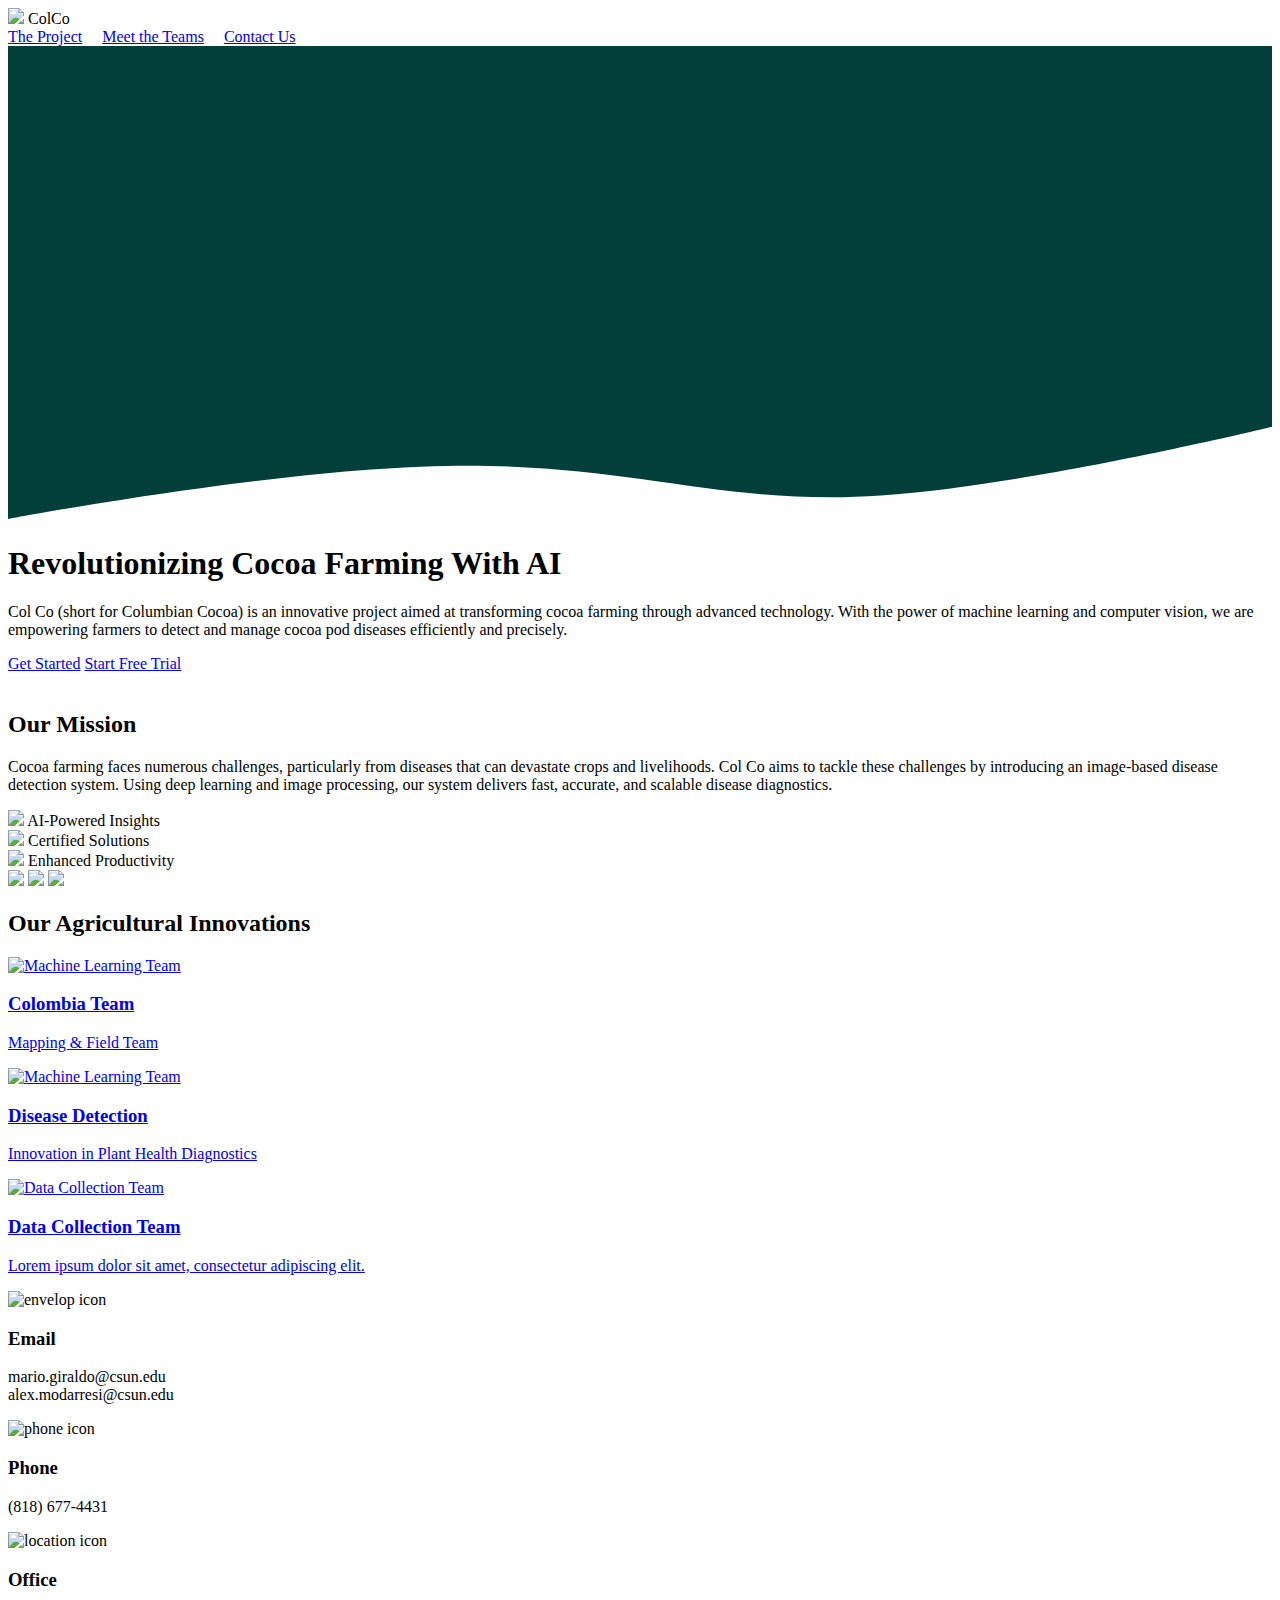
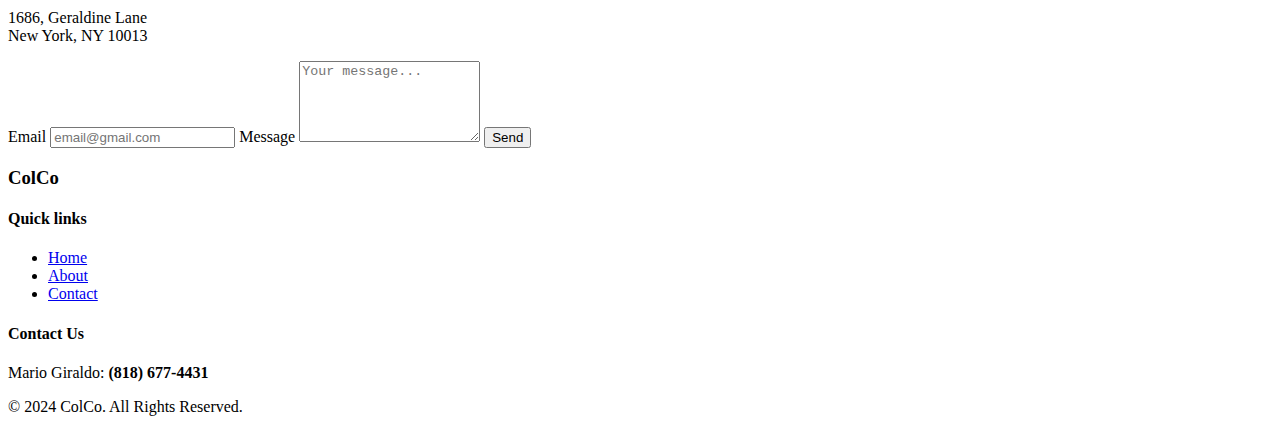
==== index.html @ aad32c88 "Add files via upload" ====
<!DOCTYPE html>
<!--html hides data from page-->
<html lang="en">
  <head>
    <meta charset="UTF-8" />
    <meta http-equiv="X_UA_Compartible" content="IE=edge" />
    <meta name="viewport" content="width=device-width, initial-scale=1.0" />
    <title>Home Page</title>
    <!-- Link To CSS-->
    <link rel="stylesheet" href="css/style.css" />
    <link rel="stylesheet" href="css/hero.css">
    <link rel="stylesheet" href="css/nav.css">
  </head>
  <!--Whatever we see on the Page-->
  <body>
    <header class="navbar">
      <nav>
        <div class="logo">
          <img src="image/colco_icon.png" />
          <span>ColCo</span>
        </div>
        <ul
          style="
            display: flex;
            list-style: none;
            gap: 20px;
            margin: 0;
            padding: 0;
          "
        >
          <li><a href="index.html">The Project</a></li>
          <li><a href="teams.html">Meet the Teams</a></li>
          <li><a href="index.html#contact-section" class="contact-btn">Contact Us</a></li>
        </ul>
      </nav>
    </header>
    <section class="hero">
      <!-- Curvy background -->
      <svg class='svg' viewBox="0 0 1440 539" xmlns="http://www.w3.org/2000/svg">
          <path fill-rule="evenodd" clip-rule="evenodd" d="M-1 539C-1 539 309.631 479.916 511.172 478.137C712.713 476.358 817.305 524.355 994.45 512.182C1171.59 500.01 1451 431.149 1451 431.149V0H-1V539Z" fill="#023F3A"/>
      </svg>
      
      <div class="float-text">
        <h1>Revolutionizing Cocoa Farming With AI</h1>
          <p>Col Co (short for Columbian Cocoa) is an innovative project aimed at
            transforming cocoa farming through advanced technology. With the power
            of machine learning and computer vision, we are empowering farmers to
            detect and manage cocoa pod diseases efficiently and precisely.
          </p>
          <div class="buttons">
            <a href="#" class="btn get-started">Get Started</a>
            <a href="#" class="btn start-trail">Start Free Trial</a>
          </div>
      </div>
  </section>
  
    <section class="image-section">
      <img src="image/cocoa_pods.png" alt="">
    </section>    

    <!-- Our Mission -->
    <section class="mission-section">
      <div class="mission-text">
        <h2>Our Mission</h2>
        <p>
          Cocoa farming faces numerous challenges, particularly from diseases
          that can devastate crops and livelihoods. Col Co aims to tackle these
          challenges by introducing an image-based disease detection system.
          Using deep learning and image processing, our system delivers fast,
          accurate, and scalable disease diagnostics.
        </p>
        <!-- Icons Section -->
        <div class="icons-section">
          <div class="icon">
            <img src="image/ai-insights.png" />
            <span>AI-Powered Insights</span>
          </div>
          <div class="icon">
            <img src="image/certified-solutions.png" />
            <span>Certified Solutions</span>
          </div>
          <div class="icon">
            <img src="image/productivity.png" />
            <span>Enhanced Productivity</span>
          </div>
        </div>
      </div>
      <!-- Right Side: Images -->
      <div class="mission-images">
        <img src="image/plants.jpg" />
        <img src="image/cocoa_pods.jpg" />
        <img src="image/bowl_of_cocoa.jpg" />
      </div>
    </section>

    <!-- Meet the Team Section -->
    <section class="team-section">
      <h2>Our Agricultural Innovations</h2>
      <div class="team-container">
        <!-- Card 1 -->
        <a href="#" class="team-card">
          <img src="image/cocoa_plant.jpg" alt="Machine Learning Team" />
          <div class="overlay-text">
            <h3>Colombia Team</h3>
            <p>Mapping & Field Team</p>
          </div>
        </a>
        <!-- Card 2 -->
        <a href="diseaseDetection.html" class="team-card">
          <img src="image/plant-ml.jpg" alt="Machine Learning Team" />
          <div class="overlay-text">
            <h3>Disease Detection</h3>
            <p>Innovation in Plant Health Diagnostics</p>
          </div>
        </a>
        <!-- Card 3 -->
        <a href="data-collection-team.html" class="team-card">
          <img src="image/sensor.jpg" alt="Data Collection Team" />
          <div class="overlay-text">
            <h3>Data Collection Team</h3>
            <p>Lorem ipsum dolor sit amet, consectetur adipiscing elit.</p>
          </div>
        </a>
      </div>
    </section>
    <body>
      <!-- Contact Section -->
      <section id="contact-section" class="contact-section">
        <div class="contact-info">
          <div class="info-item">
            <img src="image/envelop.png" alt="envelop icon">
            <h3>Email</h3>
            <p>
              mario.giraldo@csun.edu <br />
              alex.modarresi@csun.edu
            </p>
          </div>
          <div class="info-item">
            <img src="image/phone.png" alt="phone icon">
            <h3>Phone</h3>
            <p>(818) 677-4431 <br /></p>
          </div>
          <div class="info-item">
            <img src="image/location.png" alt="location icon">
            <h3>Office</h3>
            <p>1686, Geraldine Lane<br />New York, NY 10013</p>
          </div>
          <!--
          <div class="info-item">
            <img src="image/social.png" alt="social icon">
            <h3>Socials</h3>
            <div class="social-icons">
              <a href="#"><i>FB</i></a>
              <a href="#"><i>TW</i></a>
              <a href="#"><i>IG</i></a>
              <a href="#"><i>LI</i></a>
            </div>
          </div>
          -->
        </div>
        <!-- Contact Form -->
        <div class="contact-form">
          <form action="https://formsubmit.co/e4d1bc2b926a2a01c5760bdbe81fd1d4" method="post">
            <label for="email">Email</label>
            <input
              type="email"
              id="email"
              placeholder="email@gmail.com"
              required
            />
            <label for="message">Message</label>
            <textarea
              id="message"
              placeholder="Your message..."
              rows="5"
              required
            ></textarea>
            <button type="submit">Send</button>
          </form>
        </div>
      </section>

      <!-- 1st Footer Section -->
      <footer class="footer">
        <div class="footer-content">
          <h3>ColCo</h3>
          <div class="footer-links">
            <h4>Quick links</h4>
            <ul>
              <li><a href="index.html">Home</a></li>
              <li><a href="#">About</a></li>
              <li><a href="#">Contact</a></li>
              <!--<li><a href="#">Why choose us</a></li>
              <li><a href="#">Privacy Policy</a></li>-->
            </ul>
          </div>
          <!--
          <div class="footer-products">
            <h4>Products</h4>
            <ul>
              <li>...</li>
              <li>...</li>
              <li>...</li>
              <li>...</li>
              <li>...</li>
            </ul>
          </div>
          -->
          <div class="footer-contact">
            <h4>Contact Us</h4>
            <p>Mario Giraldo: <strong>(818) 677-4431</strong></p>
          </div>
          <!--
          <div class="footer-social">
            <h4>Social</h4>
            <div class="social-icons">
              <a href="#">FB</a>
              <a href="#">TW</a>
              <a href="#">IG</a>
              <a href="#">YT</a>
            </div>
          </div>
          -->
        </div>
      </footer>
      <!-- 2nd Footer Section -->
      <footer class="footer2">
        <p>&copy; 2024 ColCo. All Rights Reserved.</p>
      </footer>
    </body>

    <script>
      document
        .querySelector(".contact-btn")
        .addEventListener("click", function (e) {
          e.preventDefault(); // Prevent the default anchor behavior
          document.querySelector("#contact-section").scrollIntoView({
            behavior: "smooth",
          });
        });
    </script>
  </body>
</html>
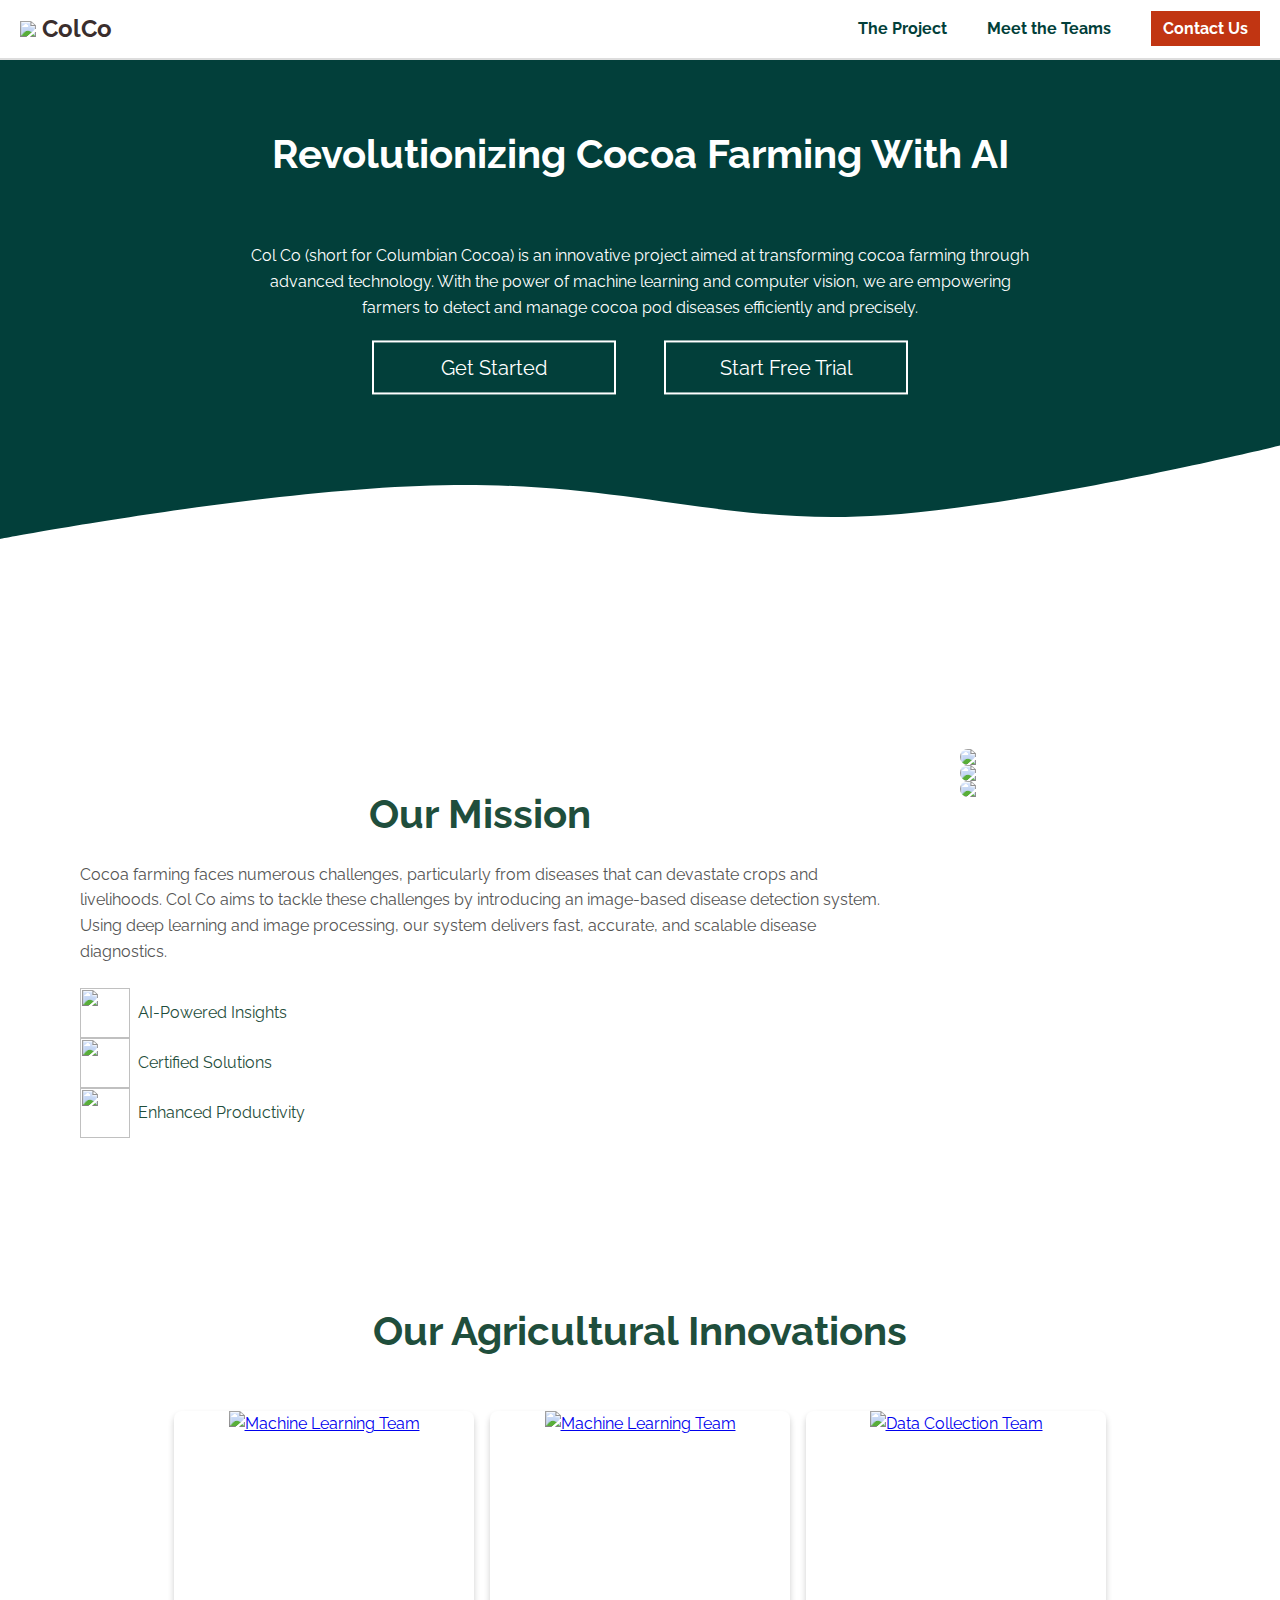
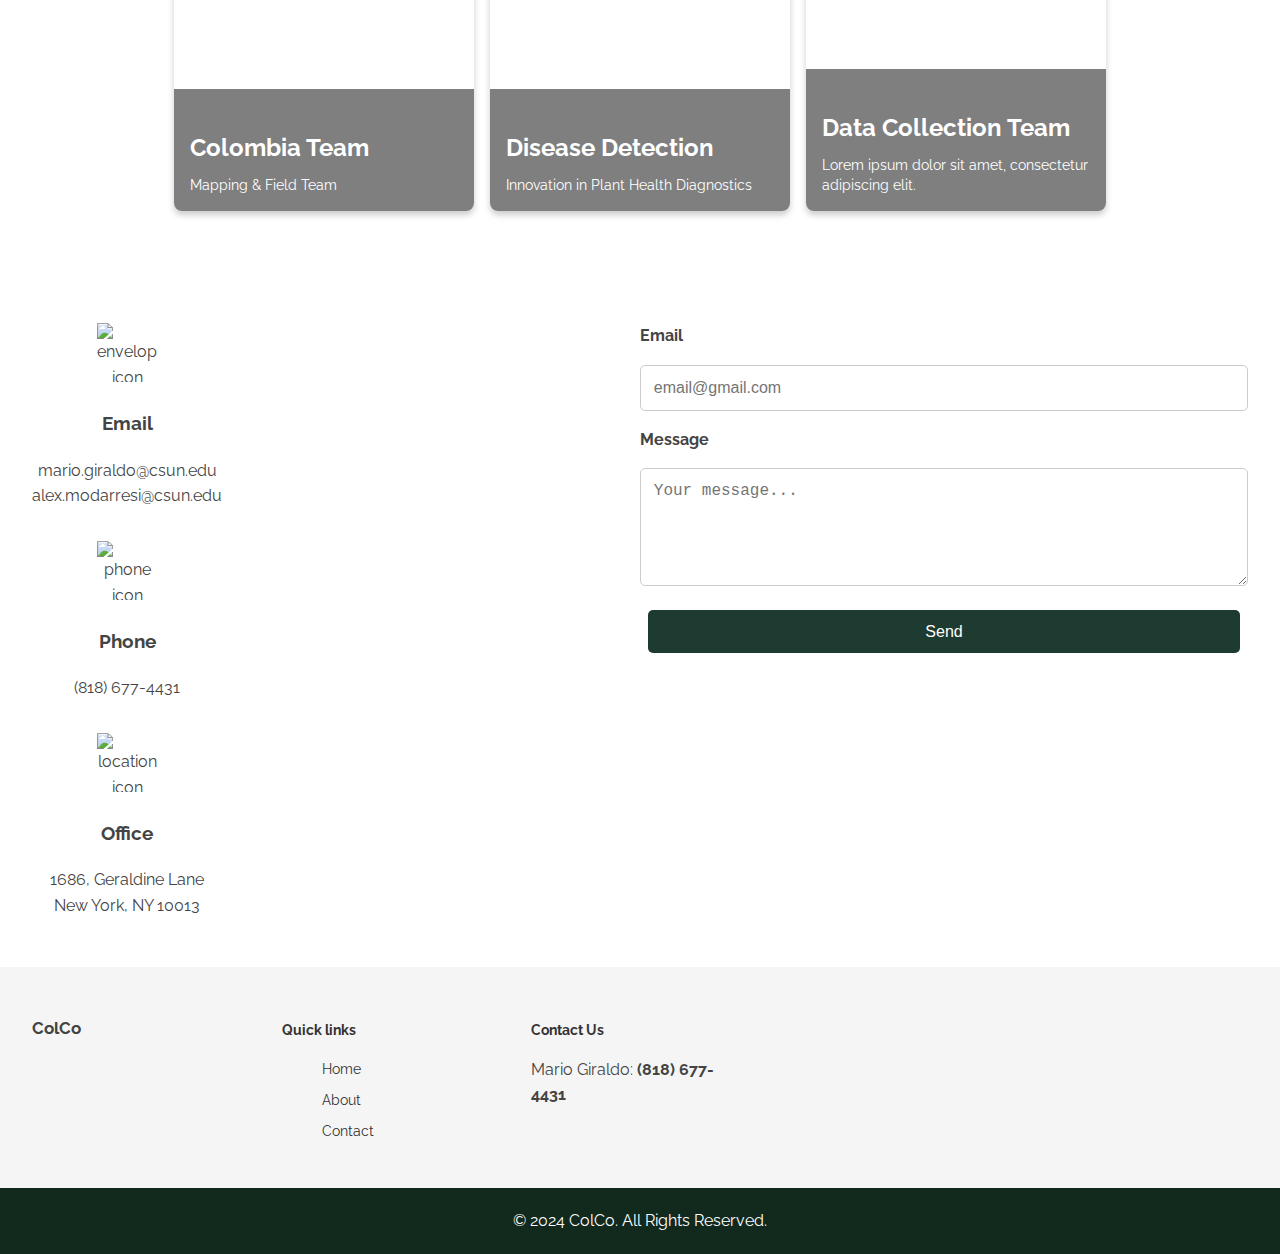
==== commit 1195974e: "updates" ====
--- a/index.html
+++ b/index.html
@@ -7,9 +7,9 @@
     <meta name="viewport" content="width=device-width, initial-scale=1.0" />
     <title>Home Page</title>
     <!-- Link To CSS-->
-    <link rel="stylesheet" href="css/style.css" />
-    <link rel="stylesheet" href="css/hero.css">
-    <link rel="stylesheet" href="css/nav.css">
+    <link rel="stylesheet" href="style.css" />
+    <link rel="stylesheet" href="hero.css">
+    <link rel="stylesheet" href="nav.css">
   </head>
   <!--Whatever we see on the Page-->
   <body>
@@ -160,17 +160,19 @@
         </div>
         <!-- Contact Form -->
         <div class="contact-form">
-          <form action="https://formsubmit.co/e4d1bc2b926a2a01c5760bdbe81fd1d4" method="post">
+          <form action="https://formsubmit.co/e4d1bc2b926a2a01c5760bdbe81fd1d4" method="POST">
             <label for="email">Email</label>
             <input
               type="email"
               id="email"
+              name="email"
               placeholder="email@gmail.com"
               required
             />
             <label for="message">Message</label>
             <textarea
               id="message"
+              name="Message"
               placeholder="Your message..."
               rows="5"
               required
--- a/style.css
+++ b/style.css
@@ -0,0 +1,568 @@
+@import url('https://fonts.googleapis.com/css2?family=Raleway:ital,wght@0,100..900;1,100..900&display=swap');
+
+html {
+  scroll-behavior: smooth;
+}
+
+
+/* Body and Overall Layout */
+body {
+  padding: 0;
+  box-sizing: border-box;
+  width: 100%;
+  font-family: "Raleway", serif;
+  margin: 0;
+  /* background-color: #023F3A; */
+  color: white;
+  line-height: 1.6;
+  overflow-x: hidden;
+}
+.buttons .btn {
+  display: inline-block;
+  padding: 10px 20px;
+  margin: 10px;
+  text-decoration: none;
+  font-size: 20px;
+  border: 2px solid white;
+  color: white;
+  transition: all 0.3s ease;
+  width: 200px;
+  height: 60px;
+  text-align: center;
+}
+
+.get-started {
+  background-color: transparent;
+}
+
+.start-trial {
+  background-color: transparent;
+  color: #023F3A;
+}
+
+.get-started:hover {
+  background-color: white;
+  color: #023F3A;
+}
+
+.start-trial:hover {
+  background-color: white;
+  color: #023F3A;
+}
+
+.image-section img {
+  width: 50%;
+  height: auto;
+  position: relative;
+  margin-top: -15%;
+}
+
+/* Teams Title Section */
+.team-title {
+  text-align: center;
+  padding: 60px 20px;
+  max-width: 800px;
+  margin: 0 auto;
+}
+
+.team-title h1 {
+  font-size: 48px;
+  margin-bottom: 20px;
+  line-height: 1.2;
+}
+
+/* Intro Section */
+.intro {
+  text-align: center;
+  padding: 50px 20px; /* Reduce padding */
+  max-width: 800px;
+  margin: 0 auto;
+  background-color: #023F3A;
+}
+
+.intro h1 {
+  
+  font-size: 48px;
+  margin-bottom: 20px;
+  line-height: 1.2;
+  color: white;
+  text-align: center;
+}
+
+.intro p {
+  font-size: 18px;
+  margin-bottom: 30px;
+  color: white;
+  text-align: center;
+}
+
+.buttons .btn {
+  display: inline-block;
+  justify-content: center;
+  padding: 10px 20px;
+  margin: 20px;
+  text-decoration: none;
+  font-size: 20px;
+  border: 2px solid white;
+  color: white;
+  transition: all 0.3s ease;
+  width: 200px;
+  height: 30px;
+  text-align: center;
+}
+
+.get-started {
+  background-color: transparent;
+}
+
+.start-trial {
+  background-color: transparent;
+  color: #023F3A;
+}
+
+.get-started:hover {
+  background-color: white;
+  color: #023F3A;
+}
+
+.start-trial:hover {
+  background-color: white;
+  color: #023F3A;
+}
+<<<<<<< Updated upstream:css/style.css
+=======
+.wave-section img {
+
+  width: 70%;
+  align-items: center;
+  height: auto;
+  border-radius: 10px;
+}
+/* Wave Section Container */
+.wave-section {
+  display: flex;
+  justify-content: center;
+  flex-wrap: wrap;
+  position: relative;
+  background-color: #023F3A; /* Dark Green */
+  color: white;
+  padding: 2rem 1rem; /* Adjust padding */
+  text-align: center;
+}
+/* The wave itself */
+.wave-section::after {
+  content: "";
+  display: flex;
+  justify-content: center;
+  flex-wrap: wrap;
+  position: absolute;
+  bottom: -1px; 
+  left: 0;
+  width: 100%;
+  height: 300px; 
+  background: url("data:image/svg+xml;utf8,<svg viewBox='0 0 1200 120' xmlns='http://www.w3.org/2000/svg'><path d='M0 0 Q 300 100 600 0 T 1200 0 V 120 H 0 Z' fill='%23ffffff'/></svg>");
+  background-repeat: no-repeat;
+  background-size: cover;
+  z-index: 1;
+}
+
+>>>>>>> Stashed changes:style.css
+
+/* Content inside the wave section */
+.content {
+  position: relative;
+  z-index: 2;
+}
+
+button {
+  background: transparent;
+  border: 1px solid white;
+  color: white;
+  padding: 0.5rem 1rem;
+  margin: 0.5rem;
+  font-size: 1rem;
+  cursor: pointer;
+  transition: background-color 0.3s, color 0.3s;
+}
+
+button:hover {
+  background-color: white;
+  color: #1f4e3c;
+}
+
+/* Our Missions */
+.mission-section {
+  width: 100%;
+  display: flex;
+<<<<<<< Updated upstream:css/style.css
+  align-items: left;
+=======
+  justify-content: center;
+  flex-wrap: wrap;
+  align-items: flex-start;
+>>>>>>> Stashed changes:style.css
+  justify-content: space-between;
+  padding: 80px;
+  width: 100%;
+  gap: 5rem;
+}
+
+.mission-text h2 {
+  text-align: center;
+  color: #1f4e3c;
+  font-size: 2.5rem;
+  margin-bottom: 1rem;
+}
+
+.mission-text p {
+  font-size: 1.rem;
+  color: #555;
+  margin-bottom: 1rem;
+}
+
+<<<<<<< Updated upstream:css/style.css
+=======
+/* Text */
+.mission-text {
+  display: flex;
+  flex-direction: column;
+  flex-wrap: wrap;
+  flex: 5;
+}
+
+>>>>>>> Stashed changes:style.css
+/* Right Content (Images) */
+.mission-images {
+  border: 8px solid black;
+  display: grid;
+  grid-template-columns: repeat(2, 1fr); /* Two-column grid */
+  gap: 1rem;
+  flex: 1;
+}
+
+.mission-images img {
+  display: flex;
+  width: 300px;
+  height: auto;
+  border-radius: 10px;
+  object-fit: cover; /* Ensure consistent image sizing */
+}
+
+/* Icons Section */
+.icons-section {
+<<<<<<< Updated upstream:css/style.css
+  display: grid;
+  grid-template-columns: repeat(3, 1fr);
+=======
+  display: flex;
+  justify-self: start;
+>>>>>>> Stashed changes:style.css
+  gap: 2rem;
+  margin-top: 1.5rem;
+}
+
+.icon {
+  display: flex;
+  align-items: center;
+  gap: 0.5rem;
+}
+
+.icon img {
+  width: 50px;
+  height: 50px;
+}
+
+.icon span {
+  font-size: 1rem;
+  color: #1f4e3c;
+}
+
+/* Image Section Below the Wave */
+.image-section {
+  background-color: #ffffff; /* White background */
+  text-align: center;
+  padding: 3rem 1rem;
+}
+
+.image-section img {
+  max-width: 100%;
+  height: auto;
+  border-radius: 10px; /* Optional styling for rounded corners */
+  margin-bottom: 1rem;
+}
+
+.image-section h2 {
+  color: #1f4e3c; /* Dark Green */
+  font-size: 2rem;
+  margin-bottom: 1rem;
+}
+
+.image-section p {
+  color: #444;
+  font-size: 1rem;
+  max-width: 600px;
+  margin: 0 auto 2rem;
+  line-height: 1.5;
+  background-color: white;
+}
+
+/* Meet the Team Section */
+.team-section {
+  text-align: center;
+  padding: 3rem 1.5rem;
+  background-color: white;
+}
+
+.team-section h2 {
+  text-align: center;
+  font-size: 2.5rem;
+  color: #1f4e3c;
+  margin-bottom: 2rem;
+}
+
+/* Container for the section */
+.team-container {
+  display: flex;
+  justify-content: center;
+  gap: 1rem;
+  max-width: 1200px;
+  margin: 0 auto;
+  padding: 1rem;
+  color: #444;
+}
+
+/* Card Container */
+.team-card {
+  position: relative;
+  width: 300px;
+  height: 400px;
+  border-radius: 8px;
+  overflow: hidden;
+  box-shadow: 0 4px 6px rgba(0, 0, 0, 0.2);
+}
+
+/* Image Styling */
+.team-card img {
+  width: 100%;
+  height: 100%;
+  object-fit: cover;
+}
+
+/* Text Overlay */
+.team-card .overlay-text {
+  position: absolute;
+  bottom: 0;
+  left: 0;
+  right: 0;
+  padding: 1rem;
+  background: rgba(0, 0, 0, 0.5); /* Transparent background */
+  color: #fff;
+  text-align: left;
+}
+
+.team-card h3 {
+  font-size: 1.5rem;
+  margin-bottom: 0.5rem;
+}
+
+.team-card p {
+  font-size: 0.9rem;
+  line-height: 1.4;
+}
+
+/* Testimonials Section */
+.testimonials-section {
+  background-color: #f9f7f3;
+  color: #444;
+  padding: 3rem 1.5rem;
+  text-align: center;
+}
+
+.testimonials-container {
+  display: flex;
+  justify-content: center;
+  gap: 2rem;
+  flex-wrap: wrap;
+  max-width: 1200px;
+  margin: 0 auto;
+}
+
+.testimonial {
+  flex: 1;
+  max-width: 350px;
+  background-color: #fff;
+  padding: 1.5rem;
+  border-radius: 10px;
+  box-shadow: 0 4px 6px rgba(0, 0, 0, 0.1);
+}
+
+.testimonial img {
+  width: 60px;
+  height: 60px;
+  border-radius: 50%;
+  margin-bottom: 1rem;
+}
+
+.testimonial p {
+  font-size: 0.9rem;
+  color: #666;
+  margin-bottom: 1rem;
+}
+
+.testimonial h4 {
+  font-size: 1rem;
+  font-weight: bold;
+  color: #1f4e3c;
+}
+
+/* Carousel Dots */
+.carousel-dots {
+  display: flex;
+  justify-content: center;
+  gap: 0.5rem;
+  margin-top: 1.5rem;
+}
+
+.dot {
+  width: 10px;
+  height: 10px;
+  border-radius: 50%;
+  background-color: #ccc;
+}
+
+.dot.active {
+  background-color: #e9b872;
+}
+
+/* Contact Section */
+.contact-section {
+  display: flex;
+  justify-content: space-between;
+  padding: 3rem 2rem;
+  background-color: #fff;
+  color: #444;
+}
+
+.contact-info {
+  display: flex;
+  flex-direction: column;
+  gap: 2rem;
+}
+
+.info-item {
+  display: flex;
+  flex-direction: column;
+  text-align: center;
+}
+
+.info-item img {
+  width: 60px;
+  height: 59px;
+  margin-left: auto;
+  margin-right: auto;
+  display: block;
+
+  margin-bottom: 0.5rem;
+}
+.info-item p {
+  color: #444;
+}
+
+.social-icons a {
+  margin: 0 5px;
+  text-decoration: none;
+  color: #333;
+  font-size: 1.2rem;
+}
+
+.contact-form {
+  width: 50%;
+}
+
+.contact-form form {
+  display: flex;
+  flex-direction: column;
+  gap: 1rem;
+}
+
+.contact-form label {
+  font-weight: bold;
+}
+
+.contact-form input,
+.contact-form textarea {
+  padding: 0.8rem;
+  border: 1px solid #ccc;
+  border-radius: 5px;
+  font-size: 1rem;
+}
+
+.contact-form button {
+  background-color: #1d3b30;
+  color: #fff;
+  padding: 0.8rem;
+  border: none;
+  cursor: pointer;
+  border-radius: 5px;
+  font-size: 1rem;
+}
+
+.contact-form button:hover {
+  background-color: #274e3b;
+}
+
+/* Footer Section */
+.footer {
+  background-color: #f5f5f5;
+  padding: 2rem;
+  font-size: 0.9rem;
+  color: #444;
+}
+
+.footer-content {
+  display: grid;
+  grid-template-columns: repeat(5, 1fr);
+  gap: 2rem;
+  align-items: start;
+  color: #444;
+}
+
+.footer-logo h3 {
+  color: #1d3b30;
+}
+.footer h4 {
+  margin-bottom: 1rem;
+  color: #333;
+}
+
+.footer ul {
+  list-style: none;
+}
+
+.footer ul li {
+  margin: 0.5rem 0;
+}
+
+.footer a {
+  text-decoration: none;
+  color: #333;
+}
+
+.footer a:hover {
+  color: #1d3b30;
+}
+.footer-contact p {
+  color: #444;
+}
+.footer-social .social-icons a {
+  margin-right: 10px;
+  font-size: 1.2rem;
+}
+
+/* Footer */
+.footer2 {
+  text-align: center;
+  padding: 20px 10px;
+  background-color: #12291d;
+  font-size: 14px;
+}--- a/hero.css
+++ b/hero.css
@@ -0,0 +1,27 @@
+
+.hero {
+    text-align: center;
+    position: relative;
+  }
+  
+  .float-text {
+    position: absolute;
+    min-width: 80%;
+    top: 40%;
+    left: 50%;
+    transform: translate(-50%, -50%);
+    color: white; 
+    text-align: center;
+    font-size: 2em; 
+    z-index: 1;
+  }
+  h1 {
+    font-size: 40px;
+    padding-bottom: 3%;
+  }
+  p {
+    font-size: 16px;
+    margin-bottom: 3%;
+    max-width: 800px;
+    margin: auto;
+  }--- a/nav.css
+++ b/nav.css
@@ -0,0 +1,50 @@
+/* Navigation Bar */
+header {
+    background-color: #fff;
+    border-bottom: 2px solid #ddd;
+    padding: 10px 20px;
+  }
+  nav {
+    display: flex;
+    justify-content: space-between;
+    align-items: center;
+  }
+  
+  nav .logo {
+    font-size: 24px;
+    font-weight: bold;
+    color: #3a2e2d; /* Coffee color */
+  }
+  
+  .logo img {
+    width: 20px;
+  }
+  
+  nav {
+    display: flex;
+    list-style: none;
+  }
+  
+  nav li {
+    margin-left: 20px;
+  }
+  
+  nav li a {
+    right: 20px;
+    text-decoration: none;
+    color: #023F3A;
+    font-weight: bold;
+  }
+  
+  nav li .contact-btn {
+    background-color: #C13512;
+    color: #fff;
+    padding: 8px 12px;
+    transition: 0.3s ease;
+  }
+  
+  nav li .contact-btn:hover {
+    background-color: transparent;
+    color: #3a2e2d;
+    border: 2px solid #C13512;
+  }